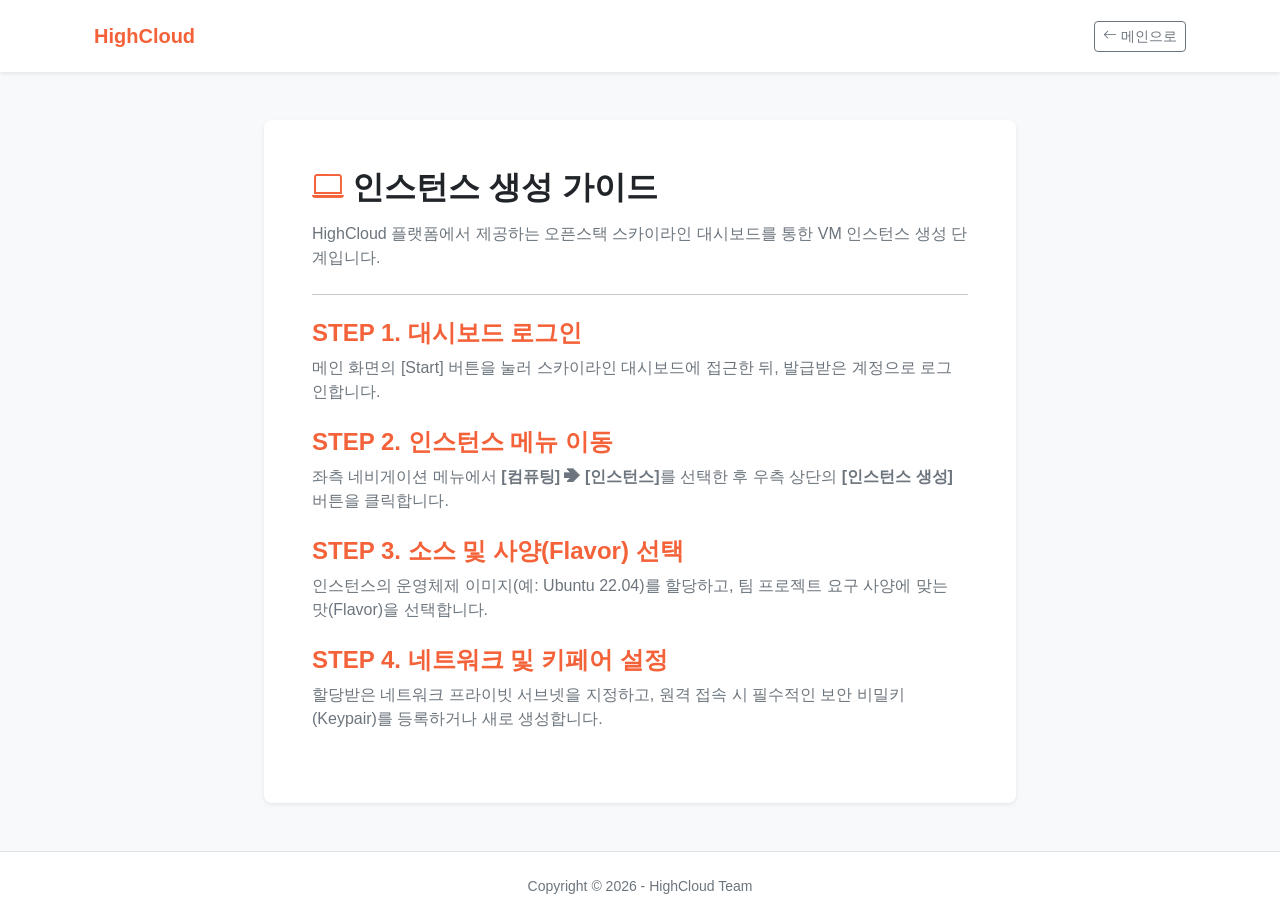
==== instance-guide.html @ 043d2198 "modify guide" ====
<!DOCTYPE html>
<html lang="ko">
    <head>
        <meta charset="utf-8" />
        <meta name="viewport" content="width=device-width, initial-scale=1, shrink-to-fit=no" />
        <title>인스턴스 생성 가이드 - HighCloud</title>
        <link rel="icon" type="image/x-icon" href="assets/favicon.ico" />
        <link href="https://cdn.jsdelivr.net/npm/bootstrap-icons@1.5.0/font/bootstrap-icons.css" rel="stylesheet" />
        <link href="css/styles.css" rel="stylesheet" />
    </head>
    <body class="bg-light">
        <nav class="navbar navbar-expand-lg navbar-light bg-white shadow-sm py-3">
            <div class="container px-4">
                <a class="navbar-brand fw-bold text-primary" href="index.html">HighCloud</a>
                <a class="btn btn-sm btn-outline-secondary" href="index.html#Guide"><i class="bi-arrow-left"></i> 메인으로</a>
            </div>
        </nav>

        <section class="py-5">
            <div class="container px-4" style="max-width: 800px;">
                <div class="bg-white p-5 rounded-3 shadow-sm">
                    <h2 class="fw-bold mb-3 text-dark"><i class="bi-laptop text-primary me-2"></i>인스턴스 생성 가이드</h2>
                    <p class="text-muted mb-4">HighCloud 플랫폼에서 제공하는 오픈스택 스카이라인 대시보드를 통한 VM 인스턴스 생성 단계입니다.</p>
                    <hr class="my-4" />

                    <div class="mb-4">
                        <h4 class="fw-bold text-primary">STEP 1. 대시보드 로그인</h4>
                        <p class="text-muted">메인 화면의 [Start] 버튼을 눌러 스카이라인 대시보드에 접근한 뒤, 발급받은 계정으로 로그인합니다.</p>
                    </div>

                    <div class="mb-4">
                        <h4 class="fw-bold text-primary">STEP 2. 인스턴스 메뉴 이동</h4>
                        <p class="text-muted">좌측 네비게이션 메뉴에서 <strong>[컴퓨팅] ➔ [인스턴스]</strong>를 선택한 후 우측 상단의 <strong>[인스턴스 생성]</strong> 버튼을 클릭합니다.</p>
                    </div>

                    <div class="mb-4">
                        <h4 class="fw-bold text-primary">STEP 3. 소스 및 사양(Flavor) 선택</h4>
                        <p class="text-muted">인스턴스의 운영체제 이미지(예: Ubuntu 22.04)를 할당하고, 팀 프로젝트 요구 사양에 맞는 맛(Flavor)을 선택합니다.</p>
                    </div>

                    <div class="mb-4">
                        <h4 class="fw-bold text-primary">STEP 4. 네트워크 및 키페어 설정</h4>
                        <p class="text-muted">할당받은 네트워크 프라이빗 서브넷을 지정하고, 원격 접속 시 필수적인 보안 비밀키(Keypair)를 등록하거나 새로 생성합니다.</p>
                    </div>
                </div>
            </div>
        </section>

        <footer class="bg-white py-4 border-top">
            <div class="container text-center small text-muted">Copyright &copy; 2026 - HighCloud Team</div>
        </footer>
    </body>
</html>
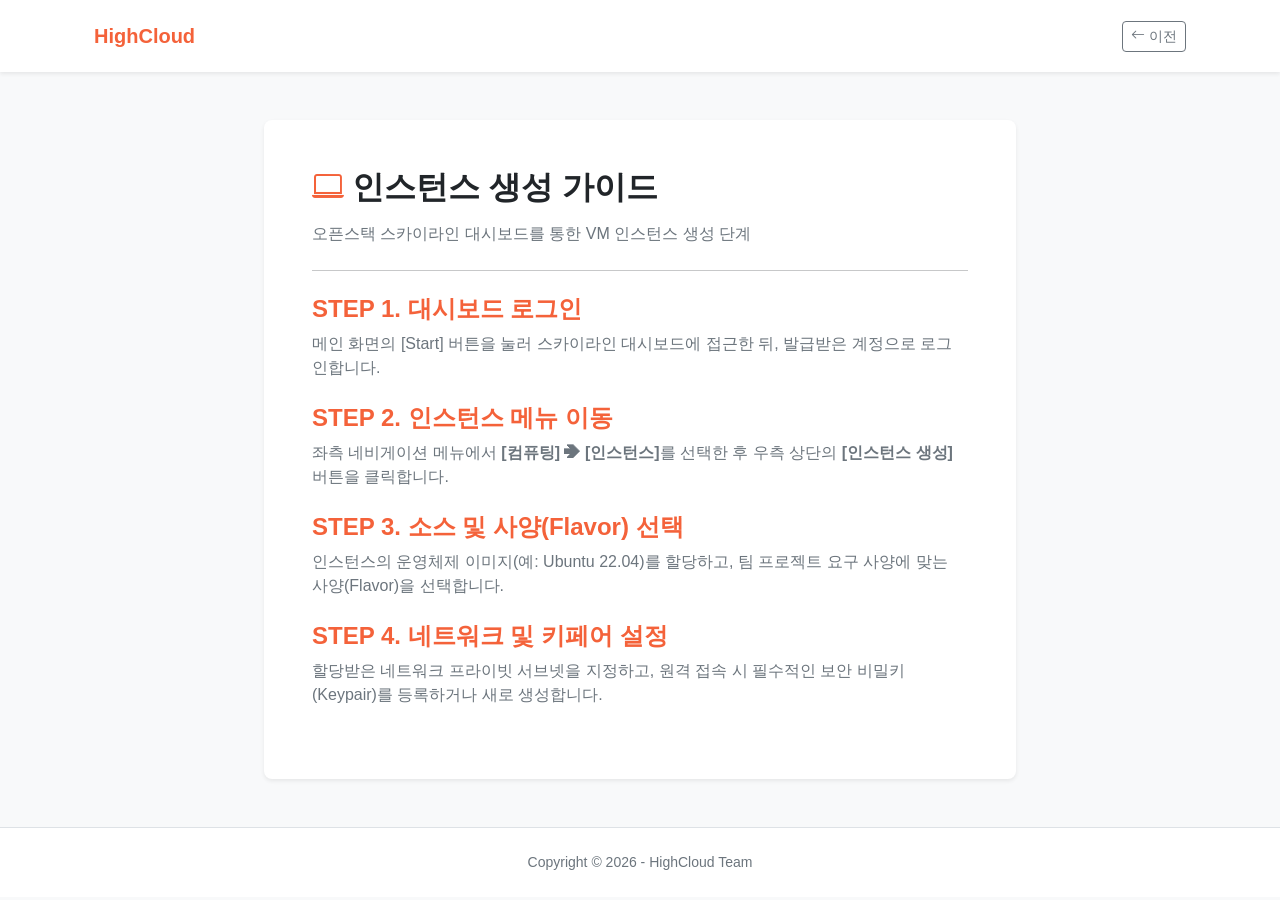
==== commit 4cde6ccc: "complete 01" ====
--- a/instance-guide.html
+++ b/instance-guide.html
@@ -12,7 +12,7 @@
         <nav class="navbar navbar-expand-lg navbar-light bg-white shadow-sm py-3">
             <div class="container px-4">
                 <a class="navbar-brand fw-bold text-primary" href="index.html">HighCloud</a>
-                <a class="btn btn-sm btn-outline-secondary" href="index.html#Guide"><i class="bi-arrow-left"></i> 메인으로</a>
+                <a class="btn btn-sm btn-outline-secondary" href="index.html#Guide"><i class="bi-arrow-left"></i> 이전</a>
             </div>
         </nav>
 
@@ -20,7 +20,7 @@
             <div class="container px-4" style="max-width: 800px;">
                 <div class="bg-white p-5 rounded-3 shadow-sm">
                     <h2 class="fw-bold mb-3 text-dark"><i class="bi-laptop text-primary me-2"></i>인스턴스 생성 가이드</h2>
-                    <p class="text-muted mb-4">HighCloud 플랫폼에서 제공하는 오픈스택 스카이라인 대시보드를 통한 VM 인스턴스 생성 단계입니다.</p>
+                    <p class="text-muted mb-4">오픈스택 스카이라인 대시보드를 통한 VM 인스턴스 생성 단계</p>
                     <hr class="my-4" />
 
                     <div class="mb-4">
@@ -35,7 +35,7 @@
 
                     <div class="mb-4">
                         <h4 class="fw-bold text-primary">STEP 3. 소스 및 사양(Flavor) 선택</h4>
-                        <p class="text-muted">인스턴스의 운영체제 이미지(예: Ubuntu 22.04)를 할당하고, 팀 프로젝트 요구 사양에 맞는 맛(Flavor)을 선택합니다.</p>
+                        <p class="text-muted">인스턴스의 운영체제 이미지(예: Ubuntu 22.04)를 할당하고, 팀 프로젝트 요구 사양에 맞는 사양(Flavor)을 선택합니다.</p>
                     </div>
 
                     <div class="mb-4">
